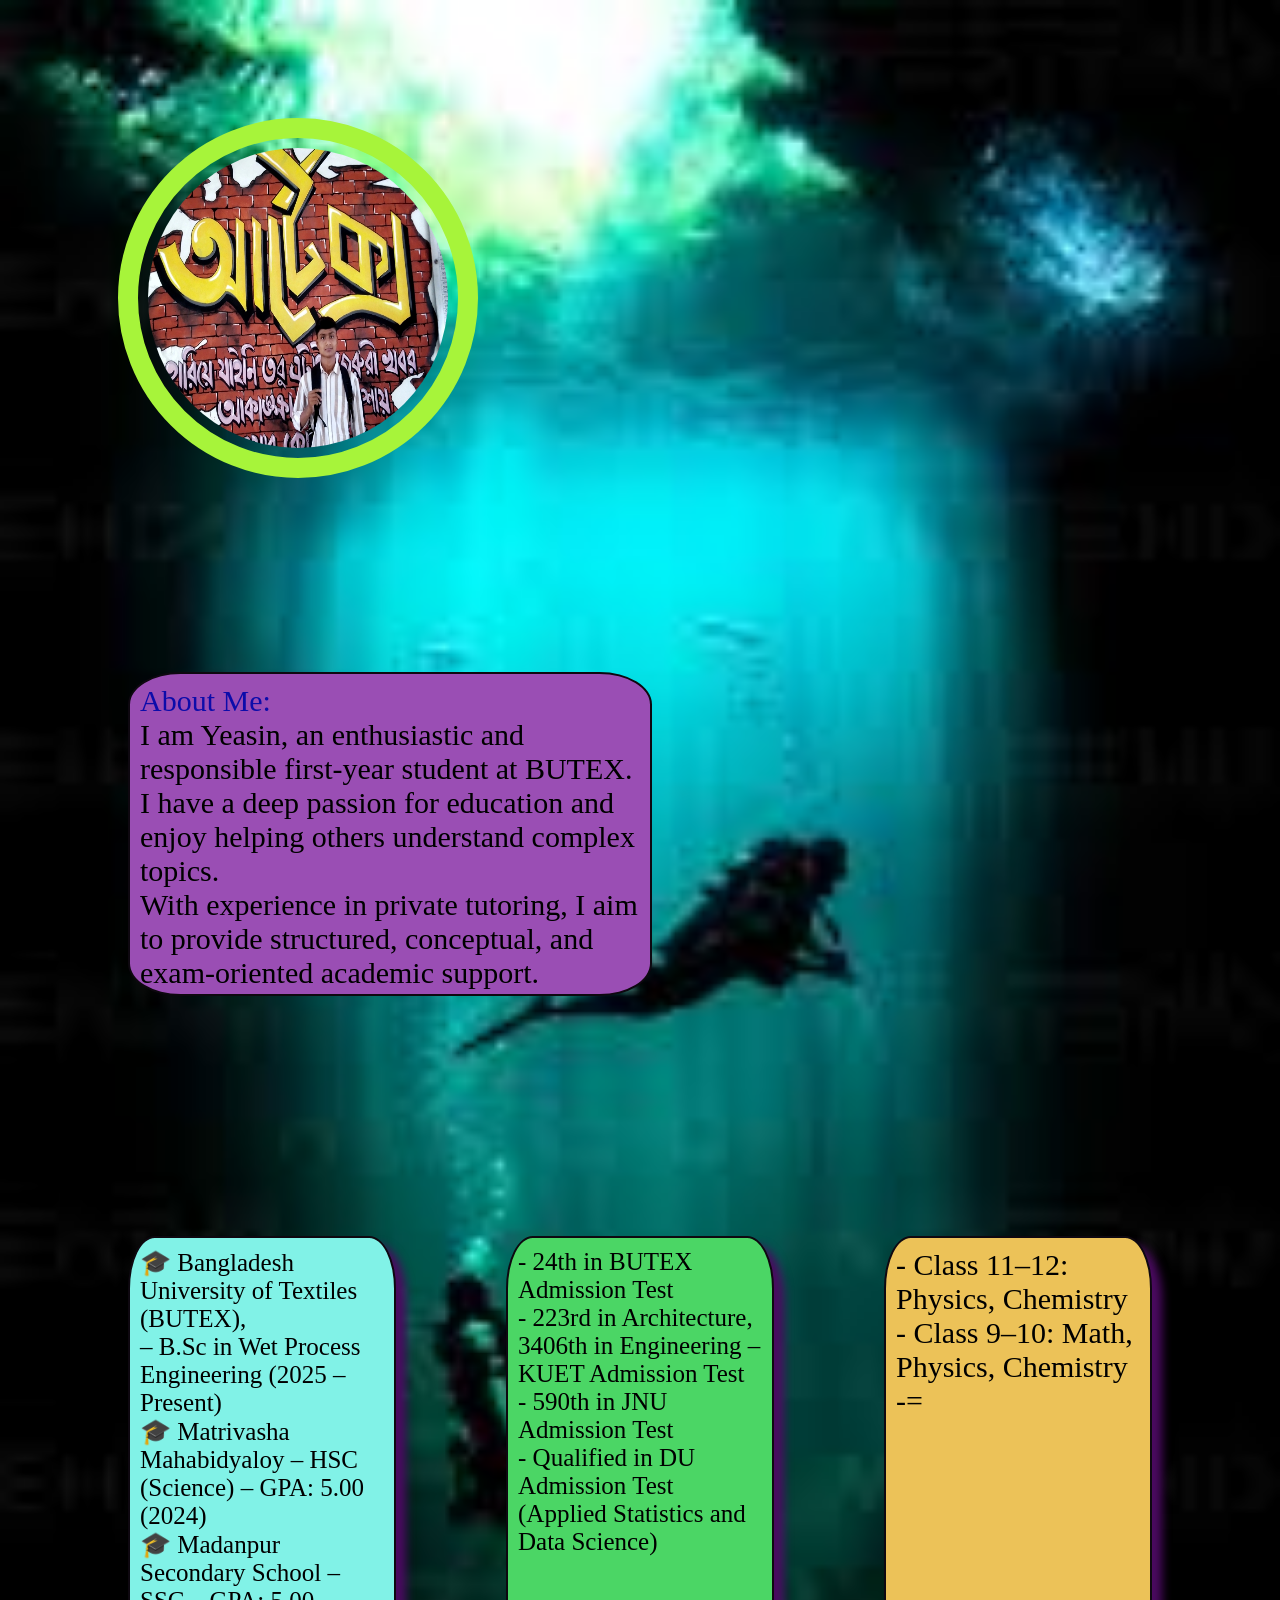
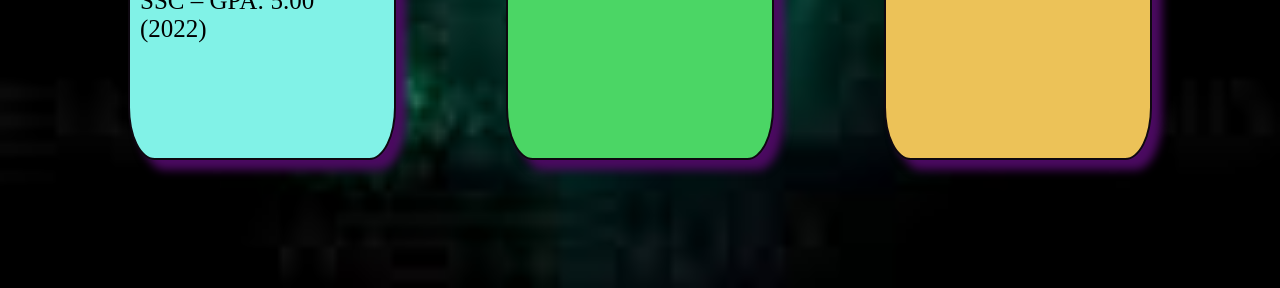
==== index.html @ ebd48ffb "first portfolio upload" ====
<!DOCTYPE html>
<html lang="en">
<head>
    <meta charset="UTF-8">
    <meta name="viewport" content="width=device-width, initial-scale=1.0">
    <title>Document</title>
    <link rel="stylesheet" href="style.css">
</head>
<body id="body">
 <div class="container1"> 

    <div class="div1"> 
    <img src="my.jpeg" alt="This is the image of Md. Yeasin Hossen" id="image1" height="300px" width="300px" >

    </div>

     <div class="div2">
    <span id="aboutMe">About Me:</span><br>
    I am Yeasin, an enthusiastic and responsible first-year student at BUTEX. <br>
    I have a deep passion for education and enjoy helping others understand complex topics. <br>
    With experience in private tutoring, I aim to provide structured, conceptual, and exam-oriented academic support. 
    </div>

    </div> 
<div class="container2">

    <div id="education">
     🎓 Bangladesh University of Textiles (BUTEX),<br> – B.Sc in Wet Process Engineering
     (2025 – Present) <br>
    🎓 Matrivasha Mahabidyaloy – HSC (Science) – GPA: 5.00 (2024)
    <br>
    🎓 Madanpur Secondary School – SSC – GPA: 5.00 (2022)

    </div>
   <div id="achievement">
    - 24th in BUTEX Admission Test <br>
    - 223rd in Architecture, 3406th in Engineering – KUET Admission Test <br>
    - 590th in JNU Admission Test <br>
    - Qualified in DU Admission Test (Applied Statistics and Data Science) <br>

   </div>
   <div id="subject">
    - Class 11–12: Physics, Chemistry <br>
    - Class 9–10: Math, Physics, Chemistry <br>-=

   </div>



</div>



</body>
</html>
---- style.css ----
*{
    margin: o;
    padding: 0;
}

#body{
    background-image: url(images/image\ copy\ 7.png);
    background-size: cover;
}
#image1{
    border: 20px,solid, #a7f43a;
    border-radius: 50%;
    margin: 90px;
    padding: 10px;
    
    

}
#aboutMe{
    font-size: 30px;
    color: rgb(12, 12, 170);

}
.div2{
    font-size: 30px;
    border: 2px solid #0e0810;
    border-radius: 10%;
    padding: 10px;
    margin: 100px;
    height: 300px;
    width: 500px;
    background-color: #9a4eb4;


}
.container1{
    /* margin: 50px; */
    padding: 20px;
    /* border: 2px solid black; */
    border-radius: 1%;
    display: flex;
    flex-wrap: wrap;
    /* background-image: url(images/image.png); */
    background-size: cover;
}
#education{
    font-size: 25px;
    border: 2px solid #0e0810;
    border-radius: 10%;
    padding: 10px;
    margin: 100px 10px 100px 100px;
    height: 500px;
    width: 500px;
    background-color: #81f2e7;
    box-shadow: 10px 10px 10px #4b0a61;

}

#achievement{
    font-size: 25px;
    border: 2px solid #0e0810;
    border-radius: 10%;
    padding: 10px;
    margin: 100px 10px 100px 100px;
    height: 500px;
    width: 500px;
    background-color: #4bd665;
    box-shadow: 10px 10px 10px #4b0a61;
 

}

#subject{
    font-size: 30px;
    border: 2px solid #0e0810;
    border-radius: 10%;
    padding: 10px;
    margin: 100px;
    height: 500px;
    width: 500px;
    background-color: #ecc258;
    justify-content: contain;
    box-shadow: 10px 10px 10px #4b0a61;
}

.container2{
    padding: 20px;
    /* border: 2px solid black; */
    border-radius: 1%;
    display: flex;
    justify-content: inline;
    background-size: cover;
    /* background-image: url(images/image\ copy\ 6.png); */
}
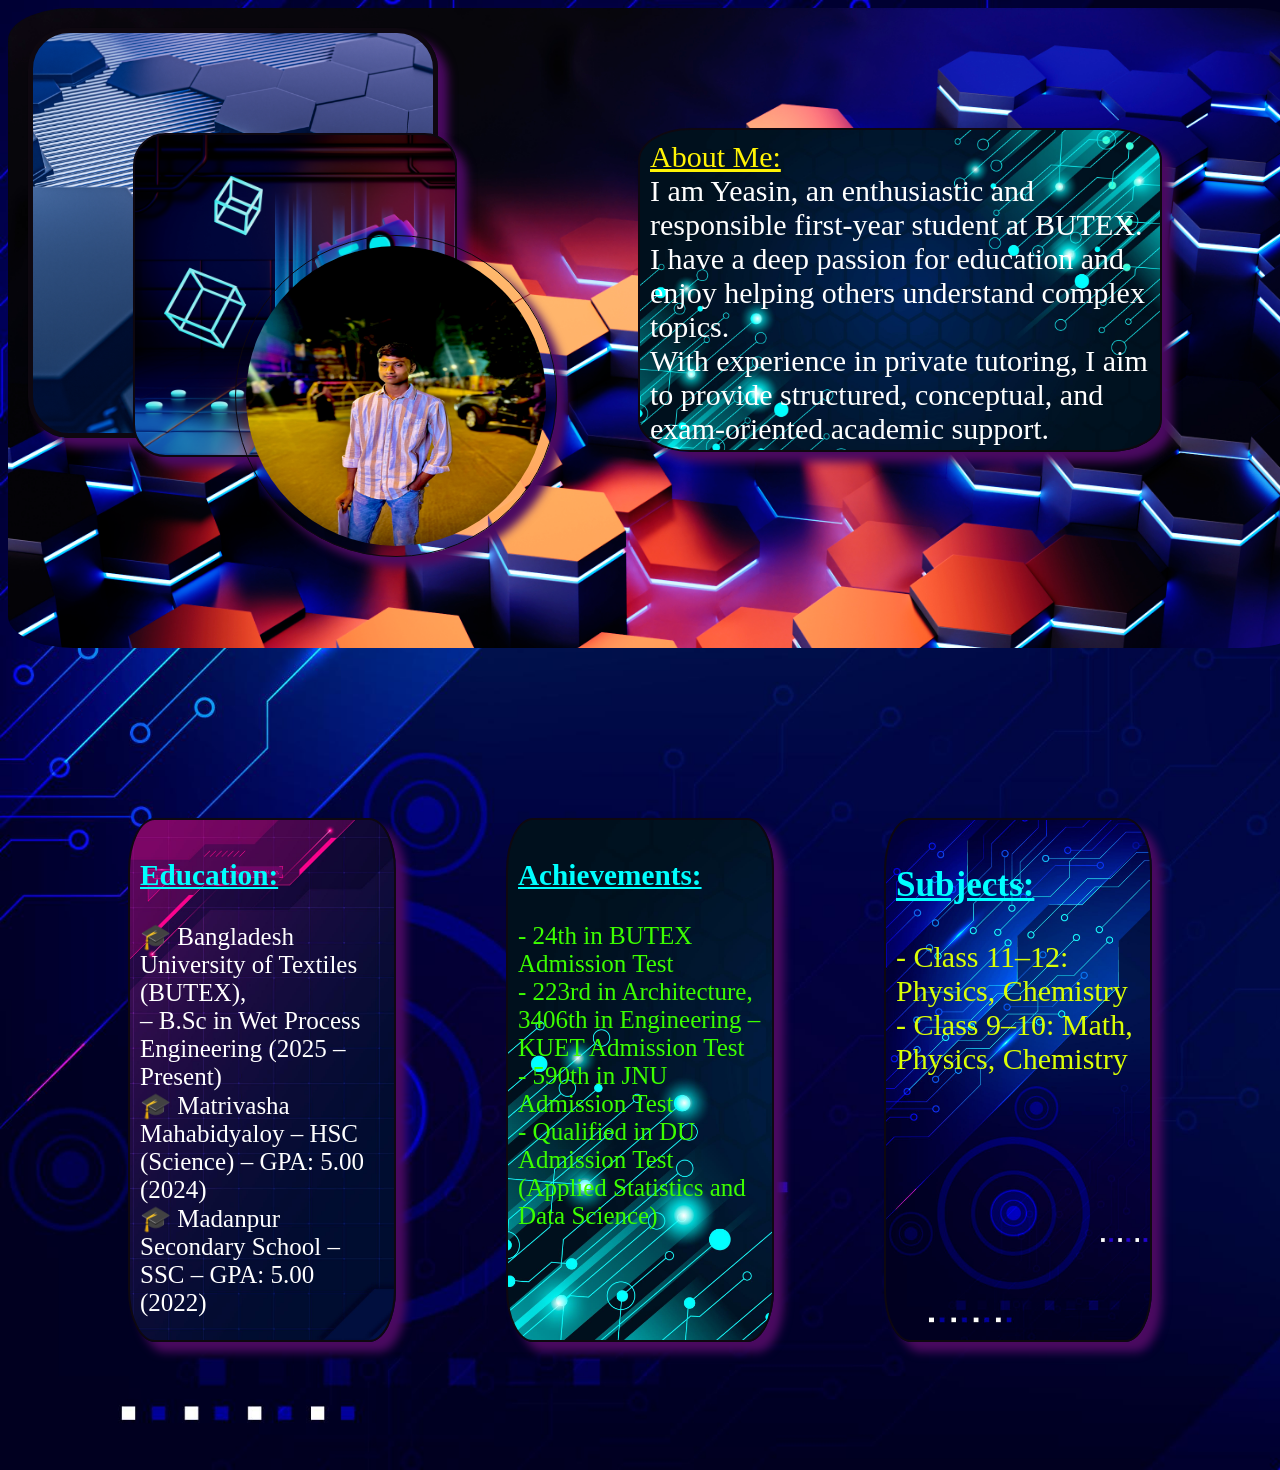
==== commit deefe3e3: "second portfolio upload" ====
--- a/index.html
+++ b/index.html
@@ -8,14 +8,16 @@
 </head>
 <body id="body">
  <div class="container1"> 
-
-    <div class="div1"> 
-    <img src="my.jpeg" alt="This is the image of Md. Yeasin Hossen" id="image1" height="300px" width="300px" >
+    <div class="imContainer">
+    <div class="imBorder"> 
+    <img src="images/me.png" alt="This is the image of Md. Yeasin Hossen" id="image1" height="300px" width="300px" >
 
     </div>
+    </div>
 
-     <div class="div2">
-    <span id="aboutMe">About Me:</span><br>
+
+     <div class="about">
+    <span id="aboutMe"><u>About Me:</u></span><br>
     I am Yeasin, an enthusiastic and responsible first-year student at BUTEX. <br>
     I have a deep passion for education and enjoy helping others understand complex topics. <br>
     With experience in private tutoring, I aim to provide structured, conceptual, and exam-oriented academic support. 
@@ -25,6 +27,8 @@
 <div class="container2">
 
     <div id="education">
+    <h3 id="eduTitle"><u>Education:</u></h3>
+
      🎓 Bangladesh University of Textiles (BUTEX),<br> – B.Sc in Wet Process Engineering
      (2025 – Present) <br>
     🎓 Matrivasha Mahabidyaloy – HSC (Science) – GPA: 5.00 (2024)
@@ -33,6 +37,7 @@
 
     </div>
    <div id="achievement">
+     <h3 id="achTitle"><u>Achievements:</u></h3>
     - 24th in BUTEX Admission Test <br>
     - 223rd in Architecture, 3406th in Engineering – KUET Admission Test <br>
     - 590th in JNU Admission Test <br>
@@ -40,8 +45,9 @@
 
    </div>
    <div id="subject">
+    <h3 id="subTitle"><u>Subjects:</u></h3>
     - Class 11–12: Physics, Chemistry <br>
-    - Class 9–10: Math, Physics, Chemistry <br>-=
+    - Class 9–10: Math, Physics, Chemistry <br>
 
    </div>
 
--- a/style.css
+++ b/style.css
@@ -4,46 +4,69 @@
 }
 
 #body{
-    background-image: url(images/image\ copy\ 7.png);
+    background-image: url(images/im5.jpg);
     background-size: cover;
 }
 #image1{
-    border: 20px,solid, #a7f43a;
+    border: 1px solid #0e0810;
     border-radius: 50%;
     margin: 90px;
     padding: 10px;
-    
-    
-
+    box-shadow: 10px 10px 10px #4b0a61;
 }
-#aboutMe{
-    font-size: 30px;
-    color: rgb(12, 12, 170);
-
-}
-.div2{
-    font-size: 30px;
+.imBorder{
     border: 2px solid #0e0810;
     border-radius: 10%;
     padding: 10px;
     margin: 100px;
     height: 300px;
+    width: 300px;
+    background-image: url(images/im11.jpg);
+    background-size: cover;
+    box-shadow: 10px 10px 10px #4b0a61;
+}
+.imContainer{
+    border: 5px solid #0e0810;
+    border-radius: 10%;
+    height: 400px;
+    width: 400px;
+    background-image: url(images/im9.jpg);
+    background-size: cover;
+    box-shadow: 10px 10px 10px #4b0a61;
+    /* display: flex; */
+}
+#aboutMe{
+    font-size: 30px;
+    color: rgb(255, 243, 5);
+
+}
+.about{
+    font-size: 30px;
+    border: 2px solid #0e0810;
+    border-radius: 10%;
+    padding: 10px;
+    margin: 100px 100px 100px 200px;
+    height: 300px;
     width: 500px;
-    background-color: #9a4eb4;
+    background-image: url(images/im7.jpg);
+    background-size: cover;
+    color: #ffffff;
+    box-shadow: 10px 10px 10px #4b0a61;
 
 
 }
 .container1{
-    /* margin: 50px; */
     padding: 20px;
-    /* border: 2px solid black; */
-    border-radius: 1%;
+    border-radius: 5%;
+    height: 600px;
+    width: 100%;
     display: flex;
     flex-wrap: wrap;
-    /* background-image: url(images/image.png); */
+    background-image: url(images/im1.jpg);
     background-size: cover;
 }
 #education{
+    color: #ffffff;
     font-size: 25px;
     border: 2px solid #0e0810;
     border-radius: 10%;
@@ -51,12 +74,17 @@
     margin: 100px 10px 100px 100px;
     height: 500px;
     width: 500px;
-    background-color: #81f2e7;
     box-shadow: 10px 10px 10px #4b0a61;
+    background-image: url(images/im4.jpg);
+    background-size: cover;
 
+}
+#eduTitle{
+    color: aqua;
 }
 
 #achievement{
+    color: #3cff00;
     font-size: 25px;
     border: 2px solid #0e0810;
     border-radius: 10%;
@@ -64,13 +92,17 @@
     margin: 100px 10px 100px 100px;
     height: 500px;
     width: 500px;
-    background-color: #4bd665;
     box-shadow: 10px 10px 10px #4b0a61;
+    background-image: url(images/im7.jpg);
+    background-size: cover;
  
 
 }
-
+#achTitle{
+    color: aqua;
+}
 #subject{
+    color: hsl(69, 100%, 51%);
     font-size: 30px;
     border: 2px solid #0e0810;
     border-radius: 10%;
@@ -78,17 +110,21 @@
     margin: 100px;
     height: 500px;
     width: 500px;
-    background-color: #ecc258;
-    justify-content: contain;
+    background-image: url(images/im5.jpg);
+    background-size: cover;
     box-shadow: 10px 10px 10px #4b0a61;
+}
+#subTitle{
+    color: aqua;
 }
 
 .container2{
+    margin-top: 50px;
     padding: 20px;
     /* border: 2px solid black; */
     border-radius: 1%;
     display: flex;
     justify-content: inline;
-    background-size: cover;
-    /* background-image: url(images/image\ copy\ 6.png); */
+    background-size: contain;
+    /* background-image: url(images/im2.jpg); */
 }
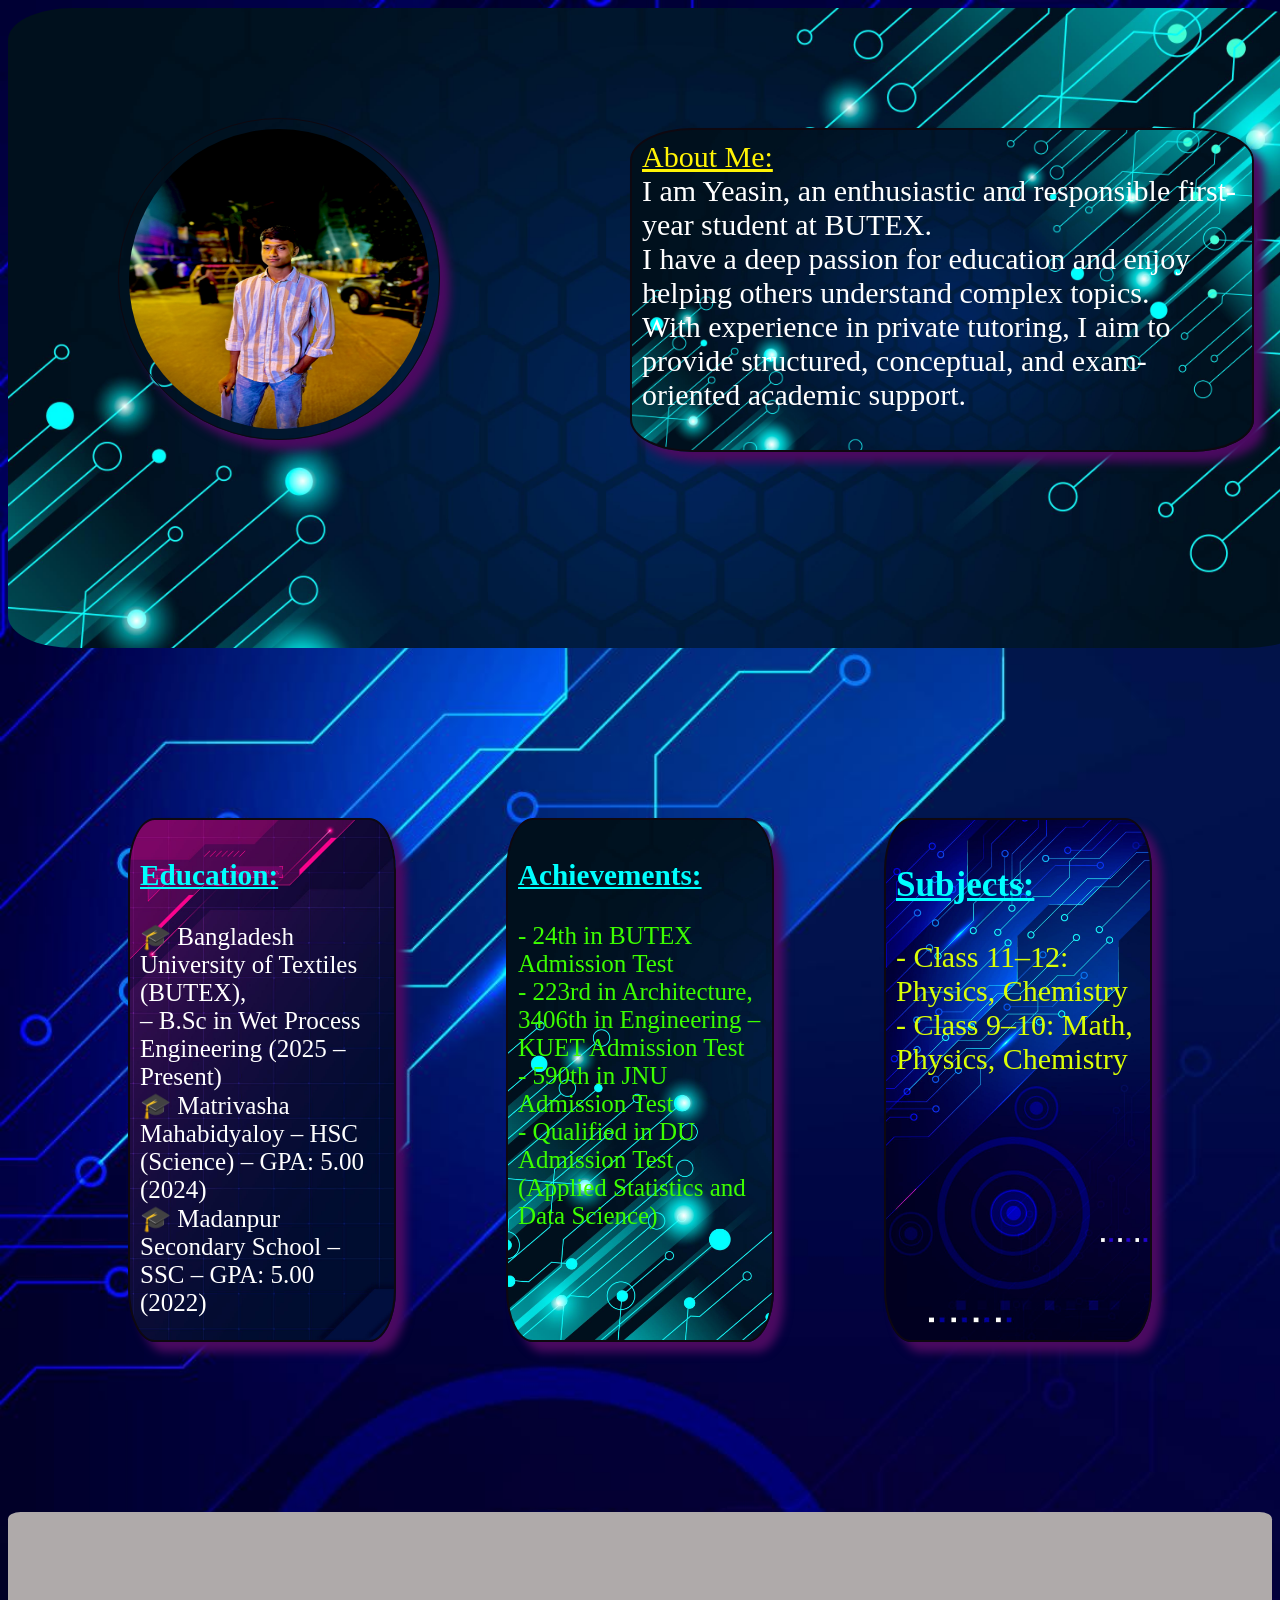
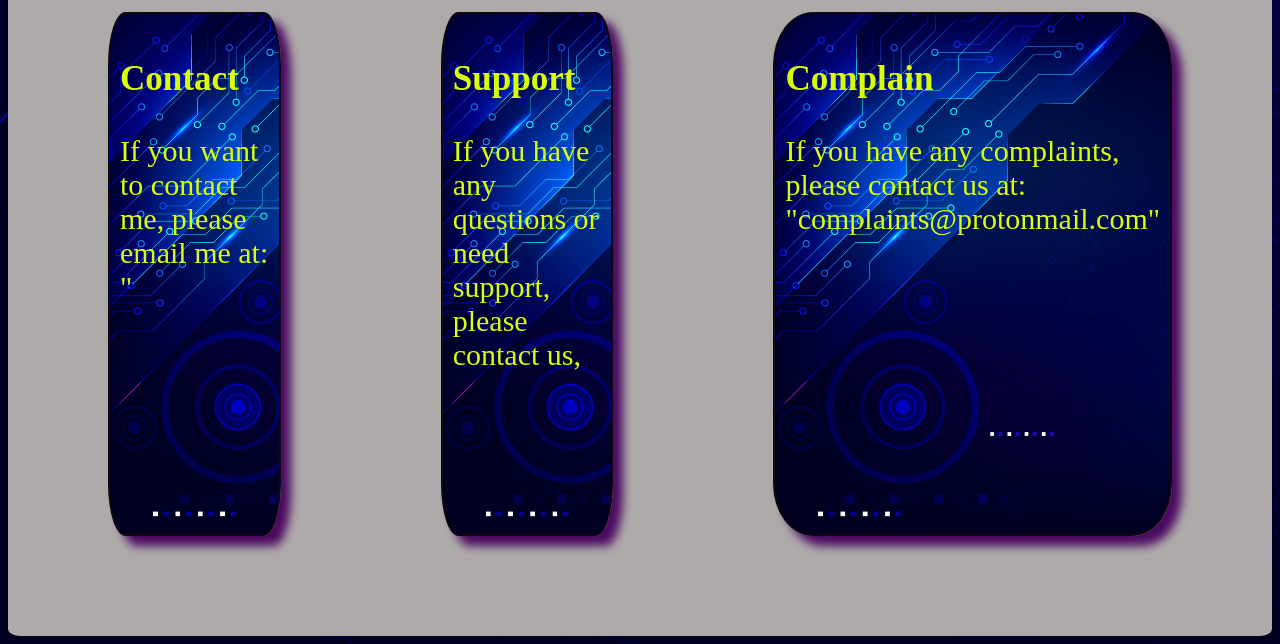
==== commit 6afdaaf4: "new profile upload" ====
--- a/index.html
+++ b/index.html
@@ -7,13 +7,10 @@
     <link rel="stylesheet" href="style.css">
 </head>
 <body id="body">
- <div class="container1"> 
-    <div class="imContainer">
-    <div class="imBorder"> 
+  <div class="container1">
     <img src="images/me.png" alt="This is the image of Md. Yeasin Hossen" id="image1" height="300px" width="300px" >
 
-    </div>
-    </div>
+    
 
 
      <div class="about">
@@ -21,9 +18,9 @@
     I am Yeasin, an enthusiastic and responsible first-year student at BUTEX. <br>
     I have a deep passion for education and enjoy helping others understand complex topics. <br>
     With experience in private tutoring, I aim to provide structured, conceptual, and exam-oriented academic support. 
-    </div>
+     </div>
+     </div>
 
-    </div> 
 <div class="container2">
 
     <div id="education">
@@ -55,7 +52,36 @@
 
 </div>
 
+<footer>
+  <div class="container3">
+    <div class="contact">
+      <h3>Contact</h3>
+      <p>If you want to contact me, please email me at: "
+        
 
+
+    </div>
+    <div class="support">
+      <h3>Support</h3>
+      <p>If you have any questions or need support, please contact us,
+
+
+    </div>
+
+    <div class="complain">
+      <h3>Complain</h3>
+      <p>If you have any complaints, please contact us at: "complaints@protonmail.com"</p>
+    </div>
+
+
+
+
+
+  </div>
+
+
+
+</footer>
 
 </body>
 </html>
--- a/style.css
+++ b/style.css
@@ -14,27 +14,9 @@
     padding: 10px;
     box-shadow: 10px 10px 10px #4b0a61;
 }
-.imBorder{
-    border: 2px solid #0e0810;
-    border-radius: 10%;
-    padding: 10px;
-    margin: 100px;
-    height: 300px;
-    width: 300px;
-    background-image: url(images/im11.jpg);
-    background-size: cover;
-    box-shadow: 10px 10px 10px #4b0a61;
-}
-.imContainer{
-    border: 5px solid #0e0810;
-    border-radius: 10%;
-    height: 400px;
-    width: 400px;
-    background-image: url(images/im9.jpg);
-    background-size: cover;
-    box-shadow: 10px 10px 10px #4b0a61;
-    /* display: flex; */
-}
+
+
+
 #aboutMe{
     font-size: 30px;
     color: rgb(255, 243, 5);
@@ -45,9 +27,9 @@
     border: 2px solid #0e0810;
     border-radius: 10%;
     padding: 10px;
-    margin: 100px 100px 100px 200px;
+    margin: 100px 10px 100px 100px;
     height: 300px;
-    width: 500px;
+    width: 600px;
     background-image: url(images/im7.jpg);
     background-size: cover;
     color: #ffffff;
@@ -62,7 +44,7 @@
     width: 100%;
     display: flex;
     flex-wrap: wrap;
-    background-image: url(images/im1.jpg);
+    background-image: url(images/im7.jpg);
     background-size: cover;
 }
 #education{
@@ -127,4 +109,54 @@
     justify-content: inline;
     background-size: contain;
     /* background-image: url(images/im2.jpg); */
-}+}
+
+.contact{
+    color: hsl(69, 100%, 51%);
+    font-size: 30px;
+    border: 2px solid #0e0810;
+    border-radius: 10%;
+    padding: 10px;
+    margin: 80px;
+    height: 500px;
+    width: 500px;
+    background-image: url(images/im5.jpg);
+    background-size: cover;
+    box-shadow: 10px 10px 10px #4b0a61;
+}
+.support{
+    color: hsl(69, 100%, 51%);
+    font-size: 30px;
+    border: 2px solid #0e0810;
+    border-radius: 10%;
+    padding: 10px;
+    margin: 80px;
+    height: 500px;
+    width: 500px;
+    background-image: url(images/im5.jpg);
+    background-size: cover;
+    box-shadow: 10px 10px 10px #4b0a61;
+}
+.complain{
+    color: hsl(69, 100%, 51%);
+    font-size: 30px;
+    border: 2px solid #0e0810;
+    border-radius: 10%;
+    padding: 10px;
+    margin: 80px;
+    height: 500px;
+    width: 500px;
+    background-image: url(images/im5.jpg);
+    background-size: cover;
+    box-shadow: 10px 10px 10px #4b0a61;
+}
+.container3{
+    margin-top: 50px;
+    padding: 20px;
+    /* border: 2px solid black; */
+    border-radius: 1%;
+    display: flex;
+    justify-content: inline;
+    background-size: contain;
+   background-color: #afaaaa;
+}
